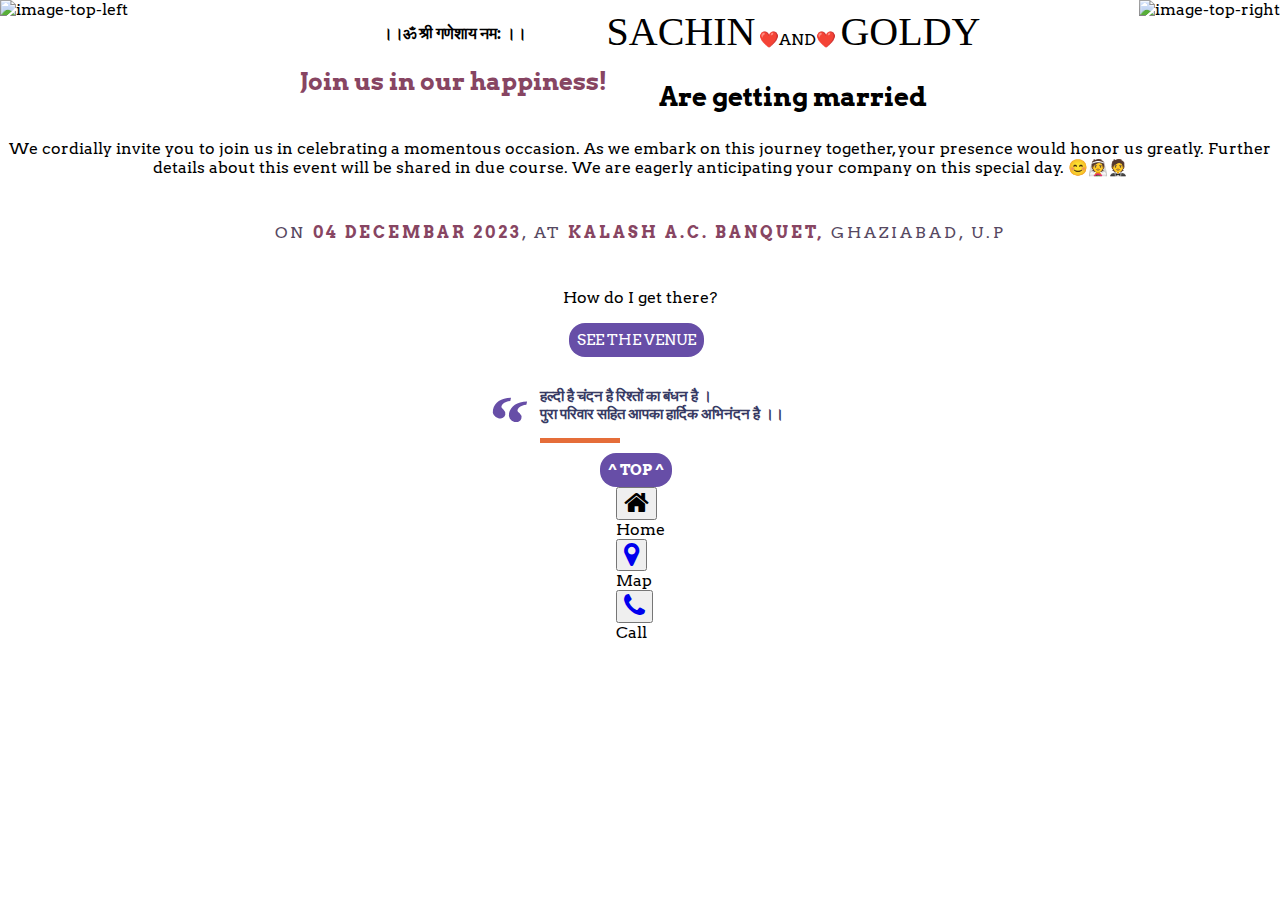
==== index.html @ 2f40c3c0 "improving" ====
<!DOCTYPE html>
<html lang="en">
<head>
    <meta charset="UTF-8">
    <meta name="viewport" content="width=device-width, initial-scale=1, user-scalable=no">
    <meta name="description" content="Join Sachin and Goldy on their journey of love and commitment. Explore our wedding invitation website for details, RSVP, and more. Save the date and celebrate with us">
    <meta name="author" content="Sachin">
    <meta name="email" content="gsachin1809@gmail.com">
    <meta name="copyright" content="Sachin Gupta">
    <meta content="width=device-width, initial-scale=1" name="viewport">
    <meta property="og:type" content="Wedding Website">
    <meta property="og:title" content="Wedding Invitation | SaharshIsha">
    <meta property="og:description" content="Join Sachin and Goldy on their journey of love and commitment. Explore our wedding invitation website for details, RSVP, and more. Save the date and celebrate with us">
    <meta property="og:image" content="https://raw.githubusercontent.com/sarthak-1998/WeddingEvite/master/assets/abc.jpeg">
    <meta property="og:image:type" content="image/jpeg">
    <meta property="og:image:width" content="200">
    <meta property="og:image:height" content="200">
    <meta property="og:video" content="https://raw.githubusercontent.com/sarthak-1998/WeddingEvite/master/assets/vid.mp4">
    <meta property="og:url" content="https://saharshisha.netlify.app/">
    <meta property="og:site_name" content="Wedding Invitation | 14th Feb | Saharsh & Isha">
    <meta name="twitter:image" content="https://raw.githubusercontent.com/sarthak-1998/WeddingEvite/master/assets/abc.jpeg">
    
    <link rel="shortcut icon" href="favicon.png" type="image/png">
    <title>Wedding Invitation | SaharshIsha</title>
    
    <link href="https://fonts.googleapis.com/css?family=Arvo" rel="stylesheet">
    <link rel='stylesheet' href='https://fonts.googleapis.com/css?family=Dancing+Script&amp;display=swap'>
    <link rel="stylesheet" href="./css/style.css">
    <link rel="stylesheet" href="https://cdnjs.cloudflare.com/ajax/libs/font-awesome/4.7.0/css/font-awesome.min.css">
    <link rel="stylesheet" href="https://cdnjs.cloudflare.com/ajax/libs/tailwindcss/2.2.19/tailwind.min.css">
</head>
<body>
    <div class="sakura-falling"></div>
    <img src="https://i.imgur.com/dGOOfnA.png" alt="image-top-right" class="top-right-decoration">
    <img src="https://i.imgur.com/t6ffnbn.png" alt="image-top-left" class="top-left-decoration">
    
    <section id="media"></section>
    <div class="wrap">
        <div class="flex flex-col">
            <div>
                <b>।।ॐ श्री गणेशाय नम: ।।</b>
            </div>
            <div>
                <p class="happiness">Join us in our happiness!</p>
            </div>
        </div>
        <div class="flex justify-center tile__img">
            <img class="tile__img" src="./assets/img/ggg.gif" alt="" />
        </div>
        <div style="font-family: 'auto';">
            <span class="fontForName">SACHIN</span>
            <span>❤️AND❤️</span>
            <span class="fontForName">GOLDY</span>
            <h3 style="font-size: 26px; margin-bottom: 10px;">Are getting married</h3>
        </div>
        <div>
            <p>We cordially invite you to join us in celebrating a momentous occasion. As we embark on this journey together, your presence would honor us greatly. Further details about this event will be shared in due course. We are eagerly anticipating your company on this special day. 😊👰🤵</p>
        </div>
        <div class="title">
            <p>
                on <span class="date">04 Decembar 2023</span>, At <span class="place">Kalash A.C. Banquet,</span> Ghaziabad, U.P
            </p>
        </div>
    </div>

    <div class="music">
        <audio src="./assets/mp3/asd.mp3" id="my_audio" loop="loop"></audio>
    </div>

    <p>How do I get there?</p>

    <div class="actions">
        <a href="https://maps.app.goo.gl/2qTdGj4MZm2iUNPt8" target="_blank">
            <div class="venue">SEE THE VENUE</div>
        </a>
    </div>

    <div class="video-container">
        <div class="video2" data-video="lXbrJhRNbqM" data-startseconds="00" data-endseconds="23" data-height="480" data-width="640" id="youtube-player">
        </div>
    </div>
    
    <div>
        <blockquote>हल्दी है चंदन है रिश्तों का बंधन है ।<br>पुरा परिवार सहित आपका हार्दिक अभिनंदन है ।।</blockquote>
    </div>

    <div class="actions">
        <a href="#top" onclick="pauseAudio();">
            <div class="venue"><b>^ TOP ^</b></div>
        </a>
    </div>
    
<div class="fixed z-50 w-full h-16 max-w-lg -translate-x-1/2 bg-white border border-gray-200 rounded-full bottom-4 dark:bg-gray-700 dark:border-gray-600">
  <div class="grid h-full max-w-lg grid-cols-3 mx-auto">
      <button data-tooltip-target="tooltip-home" type="button" class="inline-flex flex-col items-center justify-center px-5 rounded-l-full hover:bg-gray-50 dark:hover:bg-gray-800 group">
        <i class="fa fa-home fa-2x" aria-hidden="true"></i>
          <span class="sr-only">Home</span>
      </button>
      <div id="tooltip-home" role="tooltip" class="absolute z-10 invisible inline-block px-3 py-2 text-sm font-medium text-white transition-opacity duration-300 bg-gray-900 rounded-lg shadow-sm opacity-0 tooltip dark:bg-gray-700">
          Home
          <div class="tooltip-arrow" data-popper-arrow></div>
      </div>
      
      <button data-tooltip-target="tooltip-wallet" type="button" class="inline-flex flex-col items-center justify-center px-5 hover:bg-gray-50 dark:hover:bg-gray-800 group">
        <a href="https://maps.app.goo.gl/2qTdGj4MZm2iUNPt8" target="_blank">
      <i class="fa fa-map-marker fa-2x" aria-hidden="true"></i>
          <span class="sr-only">Map</span>
        </a>
      </button>


      <div id="tooltip-wallet" role="tooltip" class="absolute z-10 invisible inline-block px-3 py-2 text-sm font-medium text-white transition-opacity duration-300 bg-gray-900 rounded-lg shadow-sm opacity-0 tooltip dark:bg-gray-700">
        Map
          <div class="tooltip-arrow" data-popper-arrow></div>
      </div>
      
      <button data-tooltip-target="tooltip-settings" type="button" class="inline-flex flex-col items-center justify-center px-5 hover:bg-gray-50 dark:hover:bg-gray-800 group">
        <a href="tel:9538614612" target="_blank">
        <i class="fa fa-phone  fa-2x" aria-hidden="true"></i>
          <span class="sr-only">Call</span>
        </a>
      </button>
      <div id="tooltip-settings" role="tooltip" class="absolute z-10 invisible inline-block px-3 py-2 text-sm font-medium text-white transition-opacity duration-300 bg-gray-900 rounded-lg shadow-sm opacity-0 tooltip dark:bg-gray-700">
          Call
          <div class="tooltip-arrow" data-popper-arrow></div>
      </div>
      
  </div>
</div>

</body>
</html>
---- css/style.css ----
@-webkit-keyframes fall {
	0% {
		opacity: 0.9;
		top: 0
	}
	100% {
		opacity: 0.2;
		top: 100%
	}
}

@keyframes fall {
	0% {
		opacity: 0.9;
		top: 0
	}
	100% {
		opacity: 0.2;
		top: 100%
	}
}

@-webkit-keyframes blow-soft-left {
	0% {
		margin-left: 0
	}
	100% {
		margin-left: -50%
	}
}

@keyframes blow-soft-left {
	0% {
		margin-left: 0
	}
	100% {
		margin-left: -50%
	}
}

@-webkit-keyframes blow-medium-left {
	0% {
		margin-left: 0
	}
	100% {
		margin-left: -100%
	}
}

@keyframes blow-medium-left {
	0% {
		margin-left: 0
	}
	100% {
		margin-left: -100%
	}
}

@-webkit-keyframes blow-soft-right {
	0% {
		margin-left: 0
	}
	100% {
		margin-left: 50%
	}
}

@keyframes blow-soft-right {
	0% {
		margin-left: 0
	}
	100% {
		margin-left: 50%
	}
}

@-webkit-keyframes blow-medium-right {
	0% {
		margin-left: 0
	}
	100% {
		margin-left: 100%
	}
}

@keyframes blow-medium-right {
	0% {
		margin-left: 0
	}
	100% {
		margin-left: 100%
	}
}

@-webkit-keyframes sway-0 {
	0% {
		-webkit-transform: rotate(-5deg)
	}
	40% {
		-webkit-transform: rotate(28deg)
	}
	100% {
		-webkit-transform: rotate(3deg)
	}
}

@keyframes sway-0 {
	0% {
		-ms-transform: rotate(-5deg);
		transform: rotate(-5deg)
	}
	40% {
		-ms-transform: rotate(28deg);
		transform: rotate(28deg)
	}
	100% {
		-ms-transform: rotate(3deg);
		transform: rotate(3deg)
	}
}

@-webkit-keyframes sway-1 {
	0% {
		-webkit-transform: rotate(10deg)
	}
	40% {
		-webkit-transform: rotate(43deg)
	}
	100% {
		-webkit-transform: rotate(15deg)
	}
}

@keyframes sway-1 {
	0% {
		-ms-transform: rotate(10deg);
		transform: rotate(10deg)
	}
	40% {
		-ms-transform: rotate(43deg);
		transform: rotate(43deg)
	}
	100% {
		-ms-transform: rotate(15deg);
		transform: rotate(15deg)
	}
}

@-webkit-keyframes sway-2 {
	0% {
		-webkit-transform: rotate(15deg)
	}
	40% {
		-webkit-transform: rotate(56deg)
	}
	100% {
		-webkit-transform: rotate(22deg)
	}
}

@keyframes sway-2 {
	0% {
		-ms-transform: rotate(15deg);
		transform: rotate(15deg)
	}
	40% {
		-ms-transform: rotate(56deg);
		transform: rotate(56deg)
	}
	100% {
		-ms-transform: rotate(22deg);
		transform: rotate(22deg)
	}
}

@-webkit-keyframes sway-3 {
	0% {
		-webkit-transform: rotate(25deg)
	}
	40% {
		-webkit-transform: rotate(74deg)
	}
	100% {
		-webkit-transform: rotate(37deg)
	}
}

@keyframes sway-3 {
	0% {
		-ms-transform: rotate(25deg);
		transform: rotate(25deg)
	}
	40% {
		-ms-transform: rotate(74deg);
		transform: rotate(74deg)
	}
	100% {
		-ms-transform: rotate(37deg);
		transform: rotate(37deg)
	}
}

@-webkit-keyframes sway-4 {
	0% {
		-webkit-transform: rotate(40deg)
	}
	40% {
		-webkit-transform: rotate(68deg)
	}
	100% {
		-webkit-transform: rotate(25deg)
	}
}

@keyframes sway-4 {
	0% {
		-ms-transform: rotate(40deg);
		transform: rotate(40deg)
	}
	40% {
		-ms-transform: rotate(68deg);
		transform: rotate(68deg)
	}
	100% {
		-ms-transform: rotate(25deg);
		transform: rotate(25deg)
	}
}

@-webkit-keyframes sway-5 {
	0% {
		-webkit-transform: rotate(50deg)
	}
	40% {
		-webkit-transform: rotate(78deg)
	}
	100% {
		-webkit-transform: rotate(40deg)
	}
}

@keyframes sway-5 {
	0% {
		-ms-transform: rotate(50deg);
		transform: rotate(50deg)
	}
	40% {
		-ms-transform: rotate(78deg);
		transform: rotate(78deg)
	}
	100% {
		-ms-transform: rotate(40deg);
		transform: rotate(40deg)
	}
}

@-webkit-keyframes sway-6 {
	0% {
		-webkit-transform: rotate(65deg)
	}
	40% {
		-webkit-transform: rotate(92deg)
	}
	100% {
		-webkit-transform: rotate(58deg)
	}
}

@keyframes sway-6 {
	0% {
		-ms-transform: rotate(65deg);
		transform: rotate(65deg)
	}
	40% {
		-ms-transform: rotate(92deg);
		transform: rotate(92deg)
	}
	100% {
		-ms-transform: rotate(58deg);
		transform: rotate(58deg)
	}
}

@-webkit-keyframes sway-7 {
	0% {
		-webkit-transform: rotate(72deg)
	}
	40% {
		-webkit-transform: rotate(118deg)
	}
	100% {
		-webkit-transform: rotate(68deg)
	}
}

@keyframes sway-7 {
	0% {
		-ms-transform: rotate(72deg);
		transform: rotate(72deg)
	}
	40% {
		-ms-transform: rotate(118deg);
		transform: rotate(118deg)
	}
	100% {
		-ms-transform: rotate(68deg);
		transform: rotate(68deg)
	}
}

@-webkit-keyframes sway-8 {
	0% {
		-webkit-transform: rotate(94deg)
	}
	40% {
		-webkit-transform: rotate(136deg)
	}
	100% {
		-webkit-transform: rotate(82deg)
	}
}

@keyframes sway-8 {
	0% {
		-ms-transform: rotate(94deg);
		transform: rotate(94deg)
	}
	40% {
		-ms-transform: rotate(136deg);
		transform: rotate(136deg)
	}
	100% {
		-ms-transform: rotate(82deg);
		transform: rotate(82deg)
	}
}

.sakura {
	/* background: -webkit-linear-gradient(120deg, rgba(255, 255, 255, 0.6), rgba(255, 255, 255, 0.9));
    background: linear-gradient(120deg, rgba(255, 255, 255, 0.6), rgba(255, 255, 255, 0.9));*/
	background: red;
	pointer-events: none;
	position: absolute
}

.sakura {
	background: #674ea7;
}


/*******************************/

body {
	font-family: Arial, Helvetica, Sans-serif;
}

img {
	max-width: 100%;
	height: auto;
}

@media (max-width:900px) {
	.imgi {
		max-width: 30%;
	}
	.top-right-decoration {
		max-width: 30%;
	}
	.top-left-decoration {
		max-width: 30%;
	}
}

.top-right-decoration {
	position: absolute;
	top: 0;
	right: 0;
	display: block;
}

.top-left-decoration {
	position: absolute;
	top: 0;
	left: 0;
	display: block;
}

.title h1 {
	font-family: 'Dancing Script', cursive;
	font-weight: bold;
	font-style: normal;
	font-size: 65px;
	margin: 0 0;
	color: #674ea7;
	padding: 10px;

}

.title h2 {
	font-family: 'Dancing Script', cursive;
	font-weight: bold;
	font-style: normal;
	margin: 0;
	padding: 0;
	font-size: 24px;
	color: #e25c67;
	line-height: 1;
}

.dance-med {
	font-family: 'Dancing Script', cursive;
	font-weight: bolder;
	font-style: normal;
	font-size: 32px;
	color: #674ea7;
	margin: 16px;
	text-align: center;
}

.title h3 {
	font-weight: 300;
	text-transform: uppercase;
	letter-spacing: 5px;
	font-size: 24px;
	color: #674ea7;
	margin-top: 5px;
}

.title p {
	color: #564861;
	margin: 30px 0 20px;
	text-transform: uppercase;
	letter-spacing: 3px;
	font-size: 16px;
}

.wrap {
	display: -webkit-flex;
	display: flex;
	-webkit-flex-wrap: wrap;
	flex-wrap: wrap;
	-webkit-justify-content: center;
	justify-content: center;
	-webkit-align-items: center;
	align-items: center;
	/* padding: 20px; */
	text-align: center;
	/* min-height:100%; */
}


/** **/

* {
	/* margin: 0;
    padding: 0; */
	font-family: 'Arvo', serif;
}

body {
	display: flex;
	justify-content: center;
	align-items: center;
	/* height: 100vh;
    width: 100%; */
	flex-direction: column;
}

.title {
	margin-bottom: 10px;
}

#time {
	width: auto;
	height: auto;
	padding: 10px;
	background-color: #eee;
	border-radius: 25px;
	font-size: 20px;
}

.venue {
	width: auto;
	height: auto;
	background-color: #674ea7;
	border-radius: 16px;
	text-align: center;
	color: #fff;
	padding: 8px;
	margin-right: 8px;
}

.venue a {
	text-decoration: none;
	color: #fff;
}

.container {
	display: flex;
	/* grid-template-columns: 1fr 1fr; */
	border-radius: 10px;
	overflow: hidden;
}

.block {
	width: 180px;
	height: 160px;
	display: flex;
	justify-content: center;
	align-items: center;
	text-align: center;
	color: #fff;

	/* @media screen and (min-width: 560px) {
		width: 135px;
		height: 120px;
	  } */
	 
}

.days {
	background: linear-gradient(90deg, #b33a46, #9b313c);
}

.hours {
	background: linear-gradient(90deg, #a7c3cd, #90a9b2);
}

.minutes {
	background-color: #874562;
}

.seconds {
	background-color: #145689;
}

.date {
	color: #874562;
	font-weight: 900;
}

.place {
	color: #874562;
	font-weight: 900;
}

.footer {
	color: #564861;
	text-align: center;
	font-size: 16px;
	margin: 20px;
}

.phone {
	color: #874562
}

.end-msg {
	width: auto;
	height: auto;
	padding: 12px;
	background: linear-gradient(90deg, #b33a46, #9b313c);
	border-radius: 20px;
	font-size: 14px;
	color: #fff;
	font-size: 24px;
}

a {
	text-decoration: none;
}

.happiness {
	color: #874562;
	font-size: 24px;
	font-weight: bold;
	text-align: center;
	margin-bottom: 10px;
}

.twitter {
	color: #874562;
}

.music {
	display: none;
}

.actions {
	display: flex;
	font-size: 15px;
	letter-spacing: 0pt;

}





  
@media only screen and (max-width: 768px) {

	.video-container {
		overflow: hidden;
		position: relative;
		width:100%;
	}
	
	.video-container::after {
		padding-top: 56.25%;
		display: block;
		content: '';
	}
	
	.video-container iframe {
		position: absolute;
		top: 0;
		left: 0;
		width: 100%;
		height: 100%;
	}

	.block{
	width: 90px;
	height: 80px;
	/* display: grid; */
	font-size: 16px;
	}

  }



  @media only screen and (max-width: 400px) {

	.video-container {
		overflow: hidden;
		position: relative;
		width:100%;
	}
	
	.video-container::after {
		padding-top: 56.25%;
		display: block;
		content: '';
	}
	
	.video-container iframe {
		position: absolute;
		top: 0;
		left: 0;
		width: 100%;
		height: 100%;
	}

	.block{
	width: 75px;
	height: 65px;
	/* display: grid; */
	
	font-size: 12px;
	}

  }
 


  /* .body2 {
	background: Lavender;
	height: 2%;
	display: flex;
	align-items: center;
	justify-content: center;
  }  */


  
.wrapper {
	display: grid;
	grid-template-columns: repeat(3, 100%);
	overflow: hidden;
	scroll-behavior: smooth;
  }
  .wrapper section {
	width: 100%;
	position: relative;
	display: grid;
	grid-template-columns: repeat(5, auto);
	margin: 20px 0;
  }
  .wrapper section .item {
	/* width: max-content; */
	padding: 0 2px;
	transition: 250ms all;
  }
  .wrapper section .item:hover {
	margin: 0 40px;
	transform: scale(1.2);
  }
  .wrapper section a {
	position: absolute;
	color: #fff;
	text-decoration: none;
	font-size: 6em;
	background: black;
	width: 80px;
	padding: 20px;
	text-align: center;
	z-index: 1;
  }
  .wrapper section a:nth-of-type(1) {
	top: 0;
	bottom: 0;
	left: 0;
	background: linear-gradient(-90deg, rgba(0, 0, 0, 0) 0%, black 100%);
  }
  .wrapper section a:nth-of-type(2) {
	top: 0;
	bottom: 0;
	right: 0;
	background: linear-gradient(90deg, rgba(0, 0, 0, 0) 0%, black 100%);
  }
  
  @media only screen and (max-width: 600px) {
	a.arrow__btn {
	  display: none;
	}
	.wrapper {
		display: none;
	}

	.wrapper section .item {
		max-width: 100%;
	  }
  }  





  .tile__img {
	text-align: center;
	height: auto;
	object-fit: cover;
  }


  blockquote {
	position: relative;
	padding-left: 30px;
	font-weight: 600;
	color: #373A63;
	padding: 1em;
	padding-right: 0.25em;
	margin-left: 2.25em;
	margin-right: 0.2em;
	max-width: 35em;
	font-size: 15px;
  }
  blockquote::before {
		content: "“";
		font-family: serif;
		position: absolute;
		right: 100%;
		font-size: 75px;
		line-height: 0px;
		top: 50px;
		color: #674ea7;
		animation: dancing 1s linear infinite;
		display: inline-block;
		transform: rotate(13deg);
	}
	blockquote::after {
		content: '';
		display: block;
		position: absolute;
		top: 100%;
		width: 80px;
		height: 5px;
		background: #e56d39;
		left: 1em;
	}

	@keyframes dancing {
		0% {
		  transform: rotate(13deg) scale(1.25);
		}
	  
		25% {
		  transform: rotate(0deg);
		}
	  
		50% {
		  transform: rotate(-13deg) scale(1.25);
		}
	  
		75% {
		  transform: rotate(0deg);
		}
	  
		100% {
		  transform: rotate(13deg) scale(1.25);
		}
	  }


.fontForName{
	font-family: auto;
	font-size: 40px;
}	  

.sticky-footer {
    position: fixed;
    bottom: 0;
    width: 100%;
    background-color: #333; /* Customize this to your preferred background color */
    padding: 10px; /* Add padding for better visibility */
    display: flex;
    justify-content: space-around;
}

/* Styling for the footer icons */
.footer-icon {
    font-size: 24px;
    margin: 0 10px;
    color: #fff; /* Customize icon color */
}
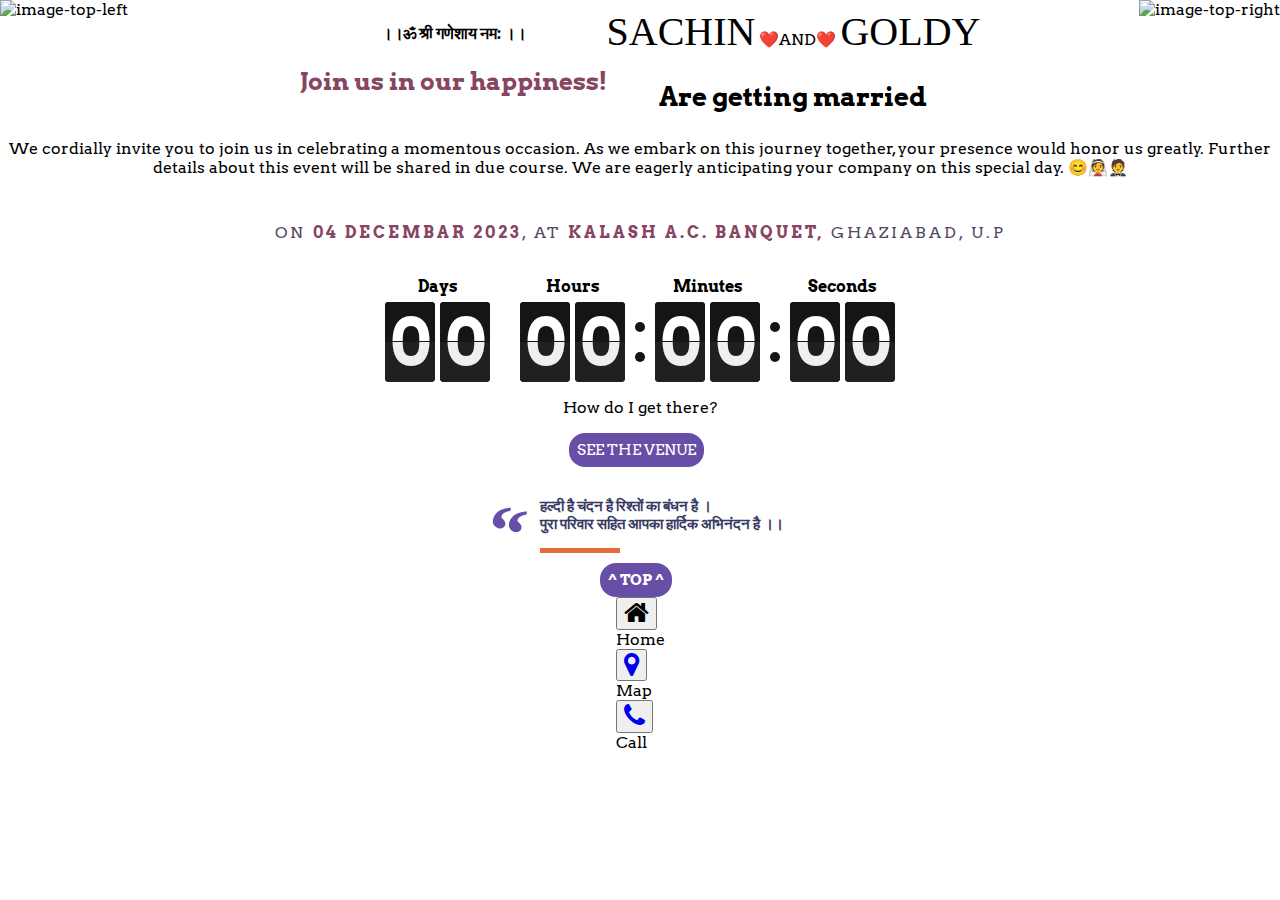
==== commit 5028ef90: "improving" ====
--- a/index.html
+++ b/index.html
@@ -9,7 +9,7 @@
     <meta name="copyright" content="Sachin Gupta">
     <meta content="width=device-width, initial-scale=1" name="viewport">
     <meta property="og:type" content="Wedding Website">
-    <meta property="og:title" content="Wedding Invitation | SaharshIsha">
+    <meta property="og:title" content="Wedding Invitation | Sachin_Goldy">
     <meta property="og:description" content="Join Sachin and Goldy on their journey of love and commitment. Explore our wedding invitation website for details, RSVP, and more. Save the date and celebrate with us">
     <meta property="og:image" content="https://raw.githubusercontent.com/sarthak-1998/WeddingEvite/master/assets/abc.jpeg">
     <meta property="og:image:type" content="image/jpeg">
@@ -21,13 +21,15 @@
     <meta name="twitter:image" content="https://raw.githubusercontent.com/sarthak-1998/WeddingEvite/master/assets/abc.jpeg">
     
     <link rel="shortcut icon" href="favicon.png" type="image/png">
-    <title>Wedding Invitation | SaharshIsha</title>
+    <title>Wedding Invitation | SachinGoldy</title>
     
     <link href="https://fonts.googleapis.com/css?family=Arvo" rel="stylesheet">
     <link rel='stylesheet' href='https://fonts.googleapis.com/css?family=Dancing+Script&amp;display=swap'>
     <link rel="stylesheet" href="./css/style.css">
+    <link rel="stylesheet" href="./css/flipdown.css">
     <link rel="stylesheet" href="https://cdnjs.cloudflare.com/ajax/libs/font-awesome/4.7.0/css/font-awesome.min.css">
     <link rel="stylesheet" href="https://cdnjs.cloudflare.com/ajax/libs/tailwindcss/2.2.19/tailwind.min.css">
+    <script type="text/javascript" src="js/flipdown.js"></script>
 </head>
 <body>
     <div class="sakura-falling"></div>
@@ -62,9 +64,8 @@
             </p>
         </div>
     </div>
-
-    <div class="music">
-        <audio src="./assets/mp3/asd.mp3" id="my_audio" loop="loop"></audio>
+    <div>
+        <div id="flipdown" class="flipdown"></div>
     </div>
 
     <p>How do I get there?</p>
@@ -74,7 +75,7 @@
             <div class="venue">SEE THE VENUE</div>
         </a>
     </div>
-
+    
     <div class="video-container">
         <div class="video2" data-video="lXbrJhRNbqM" data-startseconds="00" data-endseconds="23" data-height="480" data-width="640" id="youtube-player">
         </div>
@@ -127,6 +128,18 @@
       
   </div>
 </div>
+<!-- <audio controls autoplay id="background-audio">
+    <source src="./assets/mp3/asd.mp3" type="audio/mpeg">
+    Your browser does not support the audio element.
+</audio>
+<button id="play-button">Play Music</button> -->
+<div class="music">
+    <audio src="./assets/mp3/asd.mp3" id="my_audio" loop="loop"></audio> 
+   <!-- <audio src="./assets/mp3/song.mp3" id="my_audio" loop="loop"></audio>  -->
+ </div>
 
+ <script src='https://cdnjs.cloudflare.com/ajax/libs/jquery/3.4.1/jquery.min.js'></script>
+ <script src='https://cdn.jsdelivr.net/gh/timoschaefer/jQuery-Sakura/jquery-sakura.min.js'></script>
+ <script  src="./js/script.js"></script>
 </body>
 </html>
--- a/css/flipdown.css
+++ b/css/flipdown.css
@@ -0,0 +1,283 @@
+/* THEMES */
+
+/********** Theme: dark **********/
+/* Font styles */
+.flipdown.flipdown__theme-dark {
+    font-family: sans-serif;
+    font-weight: bold;
+  }
+  /* Rotor group headings */
+  .flipdown.flipdown__theme-dark .rotor-group-heading:before {
+    color: #000000;
+  }
+  /* Delimeters */
+  .flipdown.flipdown__theme-dark .rotor-group:nth-child(n+2):nth-child(-n+3):before,
+  .flipdown.flipdown__theme-dark .rotor-group:nth-child(n+2):nth-child(-n+3):after {
+    background-color: #151515;
+  }
+  /* Rotor tops */
+  .flipdown.flipdown__theme-dark .rotor,
+  .flipdown.flipdown__theme-dark .rotor-top,
+  .flipdown.flipdown__theme-dark .rotor-leaf-front {
+    color: #FFFFFF;
+    background-color: #151515;
+  }
+  /* Rotor bottoms */
+  .flipdown.flipdown__theme-dark .rotor-bottom,
+  .flipdown.flipdown__theme-dark .rotor-leaf-rear {
+    color: #EFEFEF;
+    background-color: #202020;
+  }
+  /* Hinge */
+  .flipdown.flipdown__theme-dark .rotor:after {
+    border-top: solid 1px #151515;
+  }
+  
+  /********** Theme: light **********/
+  /* Font styles */
+  .flipdown.flipdown__theme-light {
+    font-family: sans-serif;
+    font-weight: bold;
+  }
+  /* Rotor group headings */
+  .flipdown.flipdown__theme-light .rotor-group-heading:before {
+    color: #EEEEEE;
+  }
+  /* Delimeters */
+  .flipdown.flipdown__theme-light .rotor-group:nth-child(n+2):nth-child(-n+3):before,
+  .flipdown.flipdown__theme-light .rotor-group:nth-child(n+2):nth-child(-n+3):after {
+    background-color: #DDDDDD;
+  }
+  /* Rotor tops */
+  .flipdown.flipdown__theme-light .rotor,
+  .flipdown.flipdown__theme-light .rotor-top,
+  .flipdown.flipdown__theme-light .rotor-leaf-front {
+    color: #222222;
+    background-color: #DDDDDD;
+  }
+  /* Rotor bottoms */
+  .flipdown.flipdown__theme-light .rotor-bottom,
+  .flipdown.flipdown__theme-light .rotor-leaf-rear {
+    color: #333333;
+    background-color: #EEEEEE;
+  }
+  /* Hinge */
+  .flipdown.flipdown__theme-light .rotor:after {
+    border-top: solid 1px #222222;
+  }
+  
+  /* END OF THEMES */
+  
+  .flipdown {
+    overflow: visible;
+    width: 510px;
+    height: 110px;
+  }
+  
+  .flipdown .rotor-group {
+    position: relative;
+    float: left;
+    padding-right: 30px;
+  }
+  
+  .flipdown .rotor-group:last-child {
+    padding-right: 0;
+  }
+  
+  .flipdown .rotor-group-heading:before {
+    display: block;
+    height: 30px;
+    line-height: 30px;
+    text-align: center;
+  }
+  
+  .flipdown .rotor-group:nth-child(1) .rotor-group-heading:before {
+    content: attr(data-before);
+  }
+  
+  .flipdown .rotor-group:nth-child(2) .rotor-group-heading:before {
+    content: attr(data-before);
+  }
+  
+  .flipdown .rotor-group:nth-child(3) .rotor-group-heading:before {
+    content: attr(data-before);
+  }
+  
+  .flipdown .rotor-group:nth-child(4) .rotor-group-heading:before {
+    content: attr(data-before);
+  }
+  
+  .flipdown .rotor-group:nth-child(n+2):nth-child(-n+3):before {
+    content: '';
+    position: absolute;
+    bottom: 20px;
+    left: 115px;
+    width: 10px;
+    height: 10px;
+    border-radius: 50%;
+  }
+  
+  .flipdown .rotor-group:nth-child(n+2):nth-child(-n+3):after {
+    content: '';
+    position: absolute;
+    bottom: 50px;
+    left: 115px;
+    width: 10px;
+    height: 10px;
+    border-radius: 50%;
+  }
+  
+  .flipdown .rotor {
+    position: relative;
+    float: left;
+    width: 50px;
+    height: 80px;
+    margin: 0px 5px 0px 0px;
+    border-radius: 4px;
+    font-size: 4rem;
+    text-align: center;
+    perspective: 200px;
+  }
+  
+  .flipdown .rotor:last-child {
+    margin-right: 0;
+  }
+  
+  .flipdown .rotor-top,
+  .flipdown .rotor-bottom {
+    overflow: hidden;
+    position: absolute;
+    width: 50px;
+    height: 40px;
+  }
+  
+  .flipdown .rotor-leaf {
+    z-index: 1;
+    position: absolute;
+    width: 50px;
+    height: 80px;
+    transform-style: preserve-3d;
+    transition: transform 0s;
+  }
+  
+  .flipdown .rotor-leaf.flipped {
+    transform: rotateX(-180deg);
+    transition: all 0.5s ease-in-out;
+  }
+  
+  .flipdown .rotor-leaf-front,
+  .flipdown .rotor-leaf-rear {
+    overflow: hidden;
+    position: absolute;
+    width: 50px;
+    height: 40px;
+    margin: 0;
+    transform: rotateX(0deg);
+    backface-visibility: hidden;
+    -webkit-backface-visibility: hidden;
+  }
+  
+  .flipdown .rotor-leaf-front {
+    line-height: 80px;
+    border-radius: 4px 4px 0px 0px;
+  }
+  
+  .flipdown .rotor-leaf-rear {
+    line-height: 0px;
+    border-radius: 0px 0px 4px 4px;
+    transform: rotateX(-180deg);
+  }
+  
+  .flipdown .rotor-top {
+    line-height: 80px;
+    border-radius: 4px 4px 0px 0px;
+  }
+  
+  .flipdown .rotor-bottom {
+    bottom: 0;
+    line-height: 0px;
+    border-radius: 0px 0px 4px 4px;
+  }
+  
+  .flipdown .rotor:after {
+    content: '';
+    z-index: 2;
+    position: absolute;
+    bottom: 0px;
+    left: 0px;
+    width: 50px;
+    height: 40px;
+    border-radius: 0px 0px 4px 4px;
+  }
+  
+  @media (max-width: 550px) {
+  
+    .flipdown {
+      width: 312px;
+      height: 70px;
+    }
+  
+    .flipdown .rotor {
+      font-size: 2.2rem;
+      margin-right: 3px;
+    }
+  
+    .flipdown .rotor,
+    .flipdown .rotor-leaf,
+    .flipdown .rotor-leaf-front,
+    .flipdown .rotor-leaf-rear,
+    .flipdown .rotor-top,
+    .flipdown .rotor-bottom,
+    .flipdown .rotor:after {
+      width: 30px;
+    }
+  
+    .flipdown .rotor-group {
+      padding-right: 20px;
+    }
+  
+    .flipdown .rotor-group:last-child {
+      padding-right: 0px;
+    }
+  
+    .flipdown .rotor-group-heading:before {
+      font-size: 0.8rem;
+      height: 20px;
+      line-height: 20px;
+    }
+  
+    .flipdown .rotor-group:nth-child(n+2):nth-child(-n+3):before,
+    .flipdown .rotor-group:nth-child(n+2):nth-child(-n+3):after {
+      left: 69px;
+    }
+  
+    .flipdown .rotor-group:nth-child(n+2):nth-child(-n+3):before {
+      bottom: 13px;
+      height: 8px;
+      width: 8px;
+    }
+  
+    .flipdown .rotor-group:nth-child(n+2):nth-child(-n+3):after {
+      bottom: 29px;
+      height: 8px;
+      width: 8px;
+    }
+  
+    .flipdown .rotor-leaf-front,
+    .flipdown .rotor-top {
+      line-height: 50px;
+    }
+  
+    .flipdown .rotor-leaf,
+    .flipdown .rotor {
+      height: 50px;
+    }
+  
+    .flipdown .rotor-leaf-front,
+    .flipdown .rotor-leaf-rear,
+    .flipdown .rotor-top,
+    .flipdown .rotor-bottom,
+    .flipdown .rotor:after {
+      height: 25px;
+    }
+  }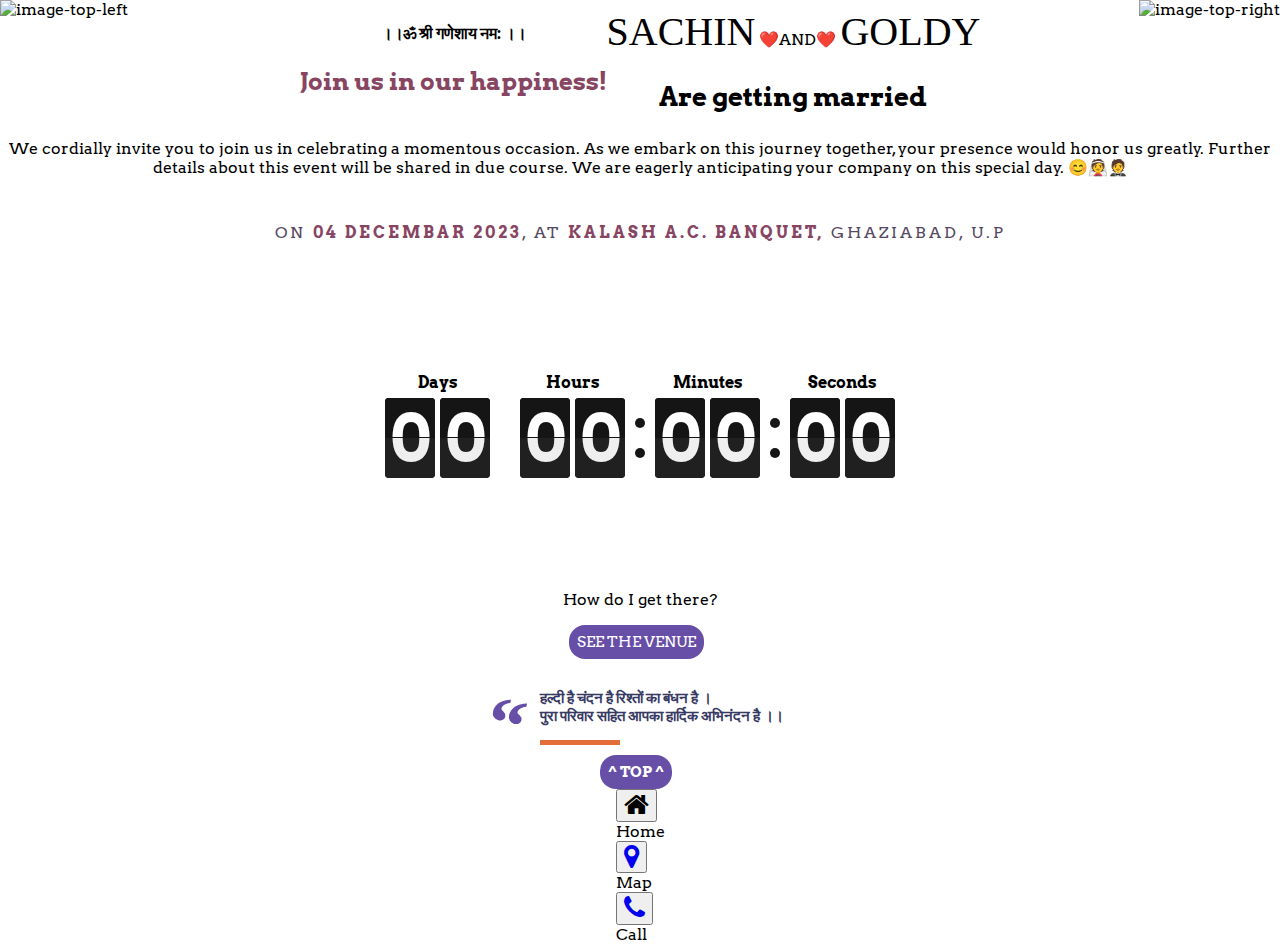
==== commit a1286b50: "improving" ====
--- a/index.html
+++ b/index.html
@@ -64,9 +64,12 @@
             </p>
         </div>
     </div>
-    <div>
-        <div id="flipdown" class="flipdown"></div>
+    <div class="timerBackground" style="margin:3rem 0px">
+        <div style="margin:3rem" >
+            <div id="flipdown" class="flipdown"></div>
+        </div>
     </div>
+    
 
     <p>How do I get there?</p>
 
@@ -76,10 +79,7 @@
         </a>
     </div>
     
-    <div class="video-container">
-        <div class="video2" data-video="lXbrJhRNbqM" data-startseconds="00" data-endseconds="23" data-height="480" data-width="640" id="youtube-player">
-        </div>
-    </div>
+    
     
     <div>
         <blockquote>हल्दी है चंदन है रिश्तों का बंधन है ।<br>पुरा परिवार सहित आपका हार्दिक अभिनंदन है ।।</blockquote>
@@ -89,6 +89,10 @@
         <a href="#top" onclick="pauseAudio();">
             <div class="venue"><b>^ TOP ^</b></div>
         </a>
+    </div>
+    <div class="video-container">
+        <div class="video2" data-video="lXbrJhRNbqM" data-startseconds="00" data-endseconds="23" data-height="480" data-width="640" id="youtube-player">
+        </div>
     </div>
     
 <div class="fixed z-50 w-full h-16 max-w-lg -translate-x-1/2 bg-white border border-gray-200 rounded-full bottom-4 dark:bg-gray-700 dark:border-gray-600">
--- a/css/style.css
+++ b/css/style.css
@@ -824,4 +824,10 @@
     font-size: 24px;
     margin: 0 10px;
     color: #fff; /* Customize icon color */
+}
+.timerBackground {
+	background-image: url('../assets/img/background_time.jpg');
+	background-repeat: no-repeat;
+	background-size: 100% 100%;
+	
 }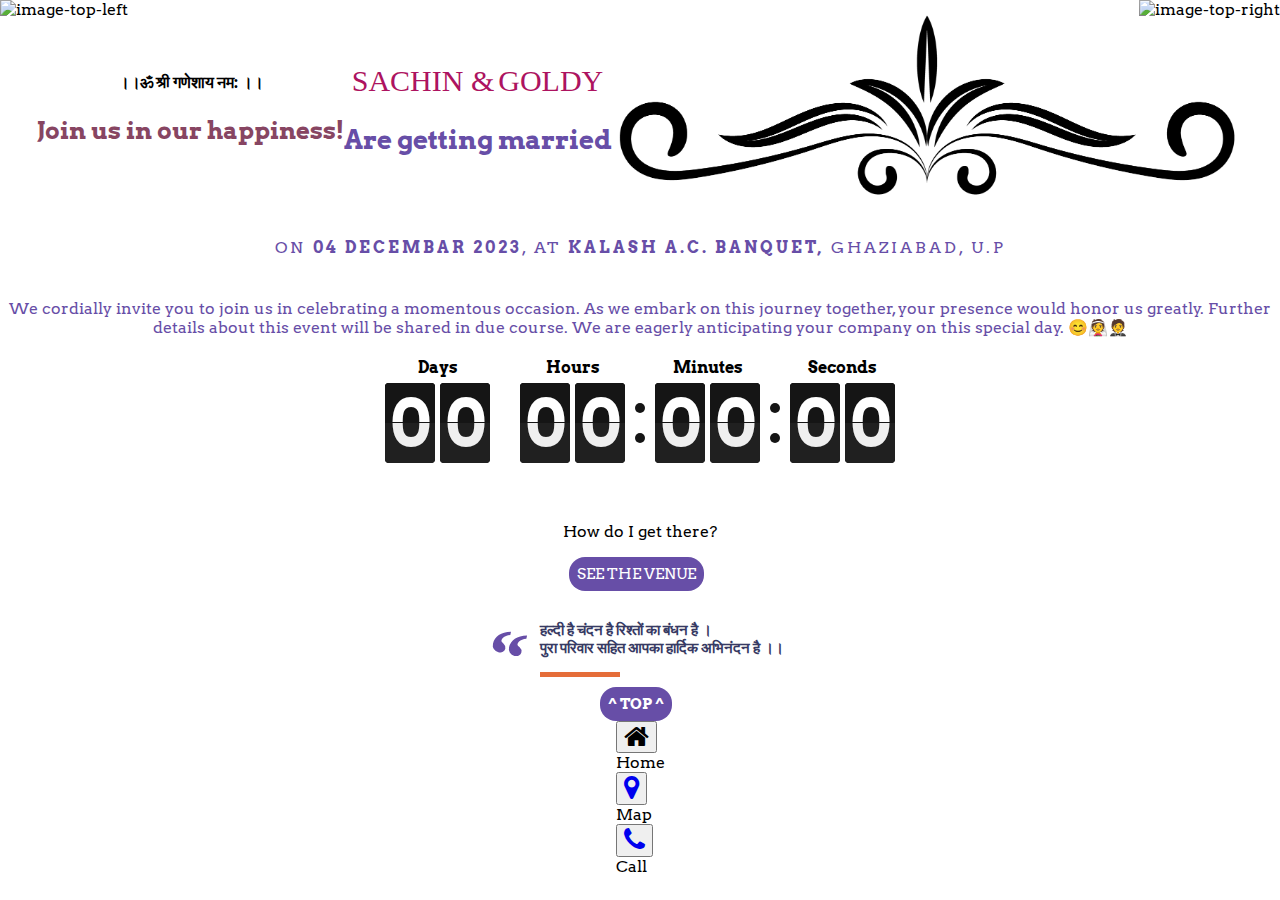
==== commit fd11eff0: "update new UI" ====
--- a/index.html
+++ b/index.html
@@ -1,149 +1,252 @@
 <!DOCTYPE html>
 <html lang="en">
-<head>
-    <meta charset="UTF-8">
-    <meta name="viewport" content="width=device-width, initial-scale=1, user-scalable=no">
-    <meta name="description" content="Join Sachin and Goldy on their journey of love and commitment. Explore our wedding invitation website for details, RSVP, and more. Save the date and celebrate with us">
-    <meta name="author" content="Sachin">
-    <meta name="email" content="gsachin1809@gmail.com">
-    <meta name="copyright" content="Sachin Gupta">
-    <meta content="width=device-width, initial-scale=1" name="viewport">
-    <meta property="og:type" content="Wedding Website">
-    <meta property="og:title" content="Wedding Invitation | Sachin_Goldy">
-    <meta property="og:description" content="Join Sachin and Goldy on their journey of love and commitment. Explore our wedding invitation website for details, RSVP, and more. Save the date and celebrate with us">
-    <meta property="og:image" content="https://raw.githubusercontent.com/sarthak-1998/WeddingEvite/master/assets/abc.jpeg">
-    <meta property="og:image:type" content="image/jpeg">
-    <meta property="og:image:width" content="200">
-    <meta property="og:image:height" content="200">
-    <meta property="og:video" content="https://raw.githubusercontent.com/sarthak-1998/WeddingEvite/master/assets/vid.mp4">
-    <meta property="og:url" content="https://saharshisha.netlify.app/">
-    <meta property="og:site_name" content="Wedding Invitation | 14th Feb | Saharsh & Isha">
-    <meta name="twitter:image" content="https://raw.githubusercontent.com/sarthak-1998/WeddingEvite/master/assets/abc.jpeg">
-    
-    <link rel="shortcut icon" href="favicon.png" type="image/png">
+  <head>
+    <meta charset="UTF-8" />
+    <meta
+      name="viewport"
+      content="width=device-width, initial-scale=1, user-scalable=no"
+    />
+    <meta
+      name="description"
+      content="Join Sachin and Goldy on their journey of love and commitment. Explore our wedding invitation website for details, RSVP, and more. Save the date and celebrate with us"
+    />
+    <meta name="author" content="Sachin" />
+    <meta name="email" content="gsachin1809@gmail.com" />
+    <meta name="copyright" content="Sachin Gupta" />
+    <meta content="width=device-width, initial-scale=1" name="viewport" />
+    <meta property="og:type" content="Wedding Website" />
+    <meta property="og:title" content="Wedding Invitation | Sachin_Goldy" />
+    <meta
+      property="og:description"
+      content="Join Sachin and Goldy on their journey of love and commitment. Explore our wedding invitation website for details, RSVP, and more. Save the date and celebrate with us"
+    />
+    <meta
+      property="og:image"
+      content="https://i.pinimg.com/564x/73/7b/4e/737b4e695f9827eab203e658605ac15d.jpg"
+    />
+    <meta property="og:image:type" content="image/jpeg" />
+    <meta property="og:image:width" content="200" />
+    <meta property="og:image:height" content="200" />
+    <meta
+      property="og:video"
+      content="https://raw.githubusercontent.com/sarthak-1998/WeddingEvite/master/assets/vid.mp4"
+    />
+    <meta property="og:url" content="Request to Join the wedding" />
+    <meta
+      property="og:site_name"
+      content="Wedding Invitation | 14th Feb | Sachin & Goldy"
+    />
+    <meta
+      name="twitter:image"
+      content="https://i.pinimg.com/564x/73/7b/4e/737b4e695f9827eab203e658605ac15d.jpg"
+    />
+
+    <link rel="shortcut icon" href="favicon.png" type="image/png" />
     <title>Wedding Invitation | SachinGoldy</title>
-    
-    <link href="https://fonts.googleapis.com/css?family=Arvo" rel="stylesheet">
-    <link rel='stylesheet' href='https://fonts.googleapis.com/css?family=Dancing+Script&amp;display=swap'>
-    <link rel="stylesheet" href="./css/style.css">
-    <link rel="stylesheet" href="./css/flipdown.css">
-    <link rel="stylesheet" href="https://cdnjs.cloudflare.com/ajax/libs/font-awesome/4.7.0/css/font-awesome.min.css">
-    <link rel="stylesheet" href="https://cdnjs.cloudflare.com/ajax/libs/tailwindcss/2.2.19/tailwind.min.css">
+
+    <link
+      href="https://fonts.googleapis.com/css?family=Arvo"
+      rel="stylesheet"
+    />
+    <link
+      rel="stylesheet"
+      href="https://fonts.googleapis.com/css?family=Dancing+Script&amp;display=swap"
+    />
+    <link rel="stylesheet" href="./css/style.css" />
+    <link rel="stylesheet" href="./css/flipdown.css" />
+    <link
+      rel="stylesheet"
+      href="https://cdnjs.cloudflare.com/ajax/libs/font-awesome/4.7.0/css/font-awesome.min.css"
+    />
+    <link
+      rel="stylesheet"
+      href="https://cdnjs.cloudflare.com/ajax/libs/tailwindcss/2.2.19/tailwind.min.css"
+    />
     <script type="text/javascript" src="js/flipdown.js"></script>
-</head>
-<body>
+  </head>
+  <body>
     <div class="sakura-falling"></div>
-    <img src="https://i.imgur.com/dGOOfnA.png" alt="image-top-right" class="top-right-decoration">
-    <img src="https://i.imgur.com/t6ffnbn.png" alt="image-top-left" class="top-left-decoration">
-    
+    <img
+      src="https://i.imgur.com/dGOOfnA.png"
+      alt="image-top-right"
+      class="top-right-decoration"
+    />
+    <img
+      src="https://i.imgur.com/t6ffnbn.png"
+      alt="image-top-left"
+      class="top-left-decoration"
+    />
+
     <section id="media"></section>
     <div class="wrap">
-        <div class="flex flex-col">
-            <div>
-                <b>।।ॐ श्री गणेशाय नम: ।।</b>
-            </div>
-            <div>
-                <p class="happiness">Join us in our happiness!</p>
-            </div>
-        </div>
-        <div class="flex justify-center tile__img">
-            <img class="tile__img" src="./assets/img/ggg.gif" alt="" />
-        </div>
-        <div style="font-family: 'auto';">
-            <span class="fontForName">SACHIN</span>
-            <span>❤️AND❤️</span>
-            <span class="fontForName">GOLDY</span>
-            <h3 style="font-size: 26px; margin-bottom: 10px;">Are getting married</h3>
-        </div>
+      <div class="flex flex-col mt-9">
         <div>
-            <p>We cordially invite you to join us in celebrating a momentous occasion. As we embark on this journey together, your presence would honor us greatly. Further details about this event will be shared in due course. We are eagerly anticipating your company on this special day. 😊👰🤵</p>
-        </div>
-        <div class="title">
-            <p>
-                on <span class="date">04 Decembar 2023</span>, At <span class="place">Kalash A.C. Banquet,</span> Ghaziabad, U.P
-            </p>
-        </div>
-    </div>
-    <div class="timerBackground" style="margin:3rem 0px">
-        <div style="margin:3rem" >
-            <div id="flipdown" class="flipdown"></div>
-        </div>
-    </div>
-    
-
-    <p>How do I get there?</p>
-
-    <div class="actions">
+          <b>।।ॐ श्री गणेशाय नम: ।।</b>
+        </div>
+        <div>
+          <p class="happiness">Join us in our happiness!</p>
+        </div>
+      </div>
+      <div class="flex justify-center tile__img">
+        <img class="tile__img" src="./assets/img/ggg.gif" alt="" />
+      </div>
+      <div style="font-family: 'auto'">
+        <span class="fontForName">SACHIN &</span>
+
+        <span class="fontForName">GOLDY</span>
+        <h3 style="font-size: 26px; margin-bottom: 10px; color: #674ea7">
+          Are getting married
+        </h3>
+      </div>
+      <div style="display: block; width: 50%">
+        <img src="./assets/img/backgrond_divide_v2.png" />
+      </div>
+      <div class="title m-6">
+        <p>
+          on <span class="date">04 Decembar 2023</span>, At
+          <span class="place">Kalash A.C. Banquet,</span> Ghaziabad, U.P
+        </p>
+      </div>
+      <div class="m-6 leading-5">
+        <p class="leading-9 text-color">
+          We cordially invite you to join us in celebrating a momentous
+          occasion. As we embark on this journey together, your presence would
+          honor us greatly. Further details about this event will be shared in
+          due course. We are eagerly anticipating your company on this special
+          day. 😊👰🤵
+        </p>
+      </div>
+    </div>
+
+    <div class="timerBackground">
+      <div id="flipdown" class="flipdown"></div>
+    </div>
+    <div
+      style="
+        display: flex;
+        justify-content: center;
+        flex-direction: column;
+        align-items: center;
+        margin-top: 43px;
+      "
+    >
+      <p>How do I get there?</p>
+
+      <div class="actions">
         <a href="https://maps.app.goo.gl/2qTdGj4MZm2iUNPt8" target="_blank">
-            <div class="venue">SEE THE VENUE</div>
+          <div class="venue">SEE THE VENUE</div>
         </a>
-    </div>
-    
-    
-    
-    <div>
-        <blockquote>हल्दी है चंदन है रिश्तों का बंधन है ।<br>पुरा परिवार सहित आपका हार्दिक अभिनंदन है ।।</blockquote>
-    </div>
-
-    <div class="actions">
+      </div>
+
+      <div>
+        <blockquote>
+          हल्दी है चंदन है रिश्तों का बंधन है ।<br />पुरा परिवार सहित आपका
+          हार्दिक अभिनंदन है ।।
+        </blockquote>
+      </div>
+
+      <div class="actions">
         <a href="#top" onclick="pauseAudio();">
-            <div class="venue"><b>^ TOP ^</b></div>
+          <div class="venue"><b>^ TOP ^</b></div>
         </a>
-    </div>
-    <div class="video-container">
-        <div class="video2" data-video="lXbrJhRNbqM" data-startseconds="00" data-endseconds="23" data-height="480" data-width="640" id="youtube-player">
-        </div>
-    </div>
-    
-<div class="fixed z-50 w-full h-16 max-w-lg -translate-x-1/2 bg-white border border-gray-200 rounded-full bottom-4 dark:bg-gray-700 dark:border-gray-600">
-  <div class="grid h-full max-w-lg grid-cols-3 mx-auto">
-      <button data-tooltip-target="tooltip-home" type="button" class="inline-flex flex-col items-center justify-center px-5 rounded-l-full hover:bg-gray-50 dark:hover:bg-gray-800 group">
-        <i class="fa fa-home fa-2x" aria-hidden="true"></i>
+      </div>
+      <div class="video-container">
+        <div
+          class="video2"
+          data-video="lXbrJhRNbqM"
+          data-startseconds="00"
+          data-endseconds="23"
+          data-height="480"
+          data-width="640"
+          id="youtube-player"
+        ></div>
+      </div>
+    </div>
+
+    <div
+      class="fixed z-50 w-full h-16 max-w-lg -translate-x-1/2 bg-white border border-gray-200 rounded-full bottom-4 dark:bg-gray-700 dark:border-gray-600"
+    >
+      <div class="grid h-full max-w-lg grid-cols-3 mx-auto">
+        <button
+          data-tooltip-target="tooltip-home"
+          type="button"
+          class="inline-flex flex-col items-center justify-center px-5 rounded-l-full hover:bg-gray-50 dark:hover:bg-gray-800 group"
+        >
+          <i class="fa fa-home fa-2x" aria-hidden="true"></i>
           <span class="sr-only">Home</span>
-      </button>
-      <div id="tooltip-home" role="tooltip" class="absolute z-10 invisible inline-block px-3 py-2 text-sm font-medium text-white transition-opacity duration-300 bg-gray-900 rounded-lg shadow-sm opacity-0 tooltip dark:bg-gray-700">
+        </button>
+        <div
+          id="tooltip-home"
+          role="tooltip"
+          class="absolute z-10 invisible inline-block px-3 py-2 text-sm font-medium text-white transition-opacity duration-300 bg-gray-900 rounded-lg shadow-sm opacity-0 tooltip dark:bg-gray-700"
+        >
           Home
           <div class="tooltip-arrow" data-popper-arrow></div>
-      </div>
-      
-      <button data-tooltip-target="tooltip-wallet" type="button" class="inline-flex flex-col items-center justify-center px-5 hover:bg-gray-50 dark:hover:bg-gray-800 group">
-        <a href="https://maps.app.goo.gl/2qTdGj4MZm2iUNPt8" target="_blank">
-      <i class="fa fa-map-marker fa-2x" aria-hidden="true"></i>
-          <span class="sr-only">Map</span>
-        </a>
-      </button>
-
-
-      <div id="tooltip-wallet" role="tooltip" class="absolute z-10 invisible inline-block px-3 py-2 text-sm font-medium text-white transition-opacity duration-300 bg-gray-900 rounded-lg shadow-sm opacity-0 tooltip dark:bg-gray-700">
-        Map
+        </div>
+
+        <button
+          data-tooltip-target="tooltip-wallet"
+          type="button"
+          class="inline-flex flex-col items-center justify-center px-5 hover:bg-gray-50 dark:hover:bg-gray-800 group"
+        >
+          <a href="https://maps.app.goo.gl/2qTdGj4MZm2iUNPt8" target="_blank">
+            <i class="fa fa-map-marker fa-2x" aria-hidden="true"></i>
+            <span class="sr-only">Map</span>
+          </a>
+        </button>
+
+        <div
+          id="tooltip-wallet"
+          role="tooltip"
+          class="absolute z-10 invisible inline-block px-3 py-2 text-sm font-medium text-white transition-opacity duration-300 bg-gray-900 rounded-lg shadow-sm opacity-0 tooltip dark:bg-gray-700"
+        >
+          Map
           <div class="tooltip-arrow" data-popper-arrow></div>
-      </div>
-      
-      <button data-tooltip-target="tooltip-settings" type="button" class="inline-flex flex-col items-center justify-center px-5 hover:bg-gray-50 dark:hover:bg-gray-800 group">
-        <a href="tel:9538614612" target="_blank">
-        <i class="fa fa-phone  fa-2x" aria-hidden="true"></i>
-          <span class="sr-only">Call</span>
-        </a>
-      </button>
-      <div id="tooltip-settings" role="tooltip" class="absolute z-10 invisible inline-block px-3 py-2 text-sm font-medium text-white transition-opacity duration-300 bg-gray-900 rounded-lg shadow-sm opacity-0 tooltip dark:bg-gray-700">
+        </div>
+
+        <button
+          data-tooltip-target="tooltip-settings"
+          type="button"
+          class="inline-flex flex-col items-center justify-center px-5 hover:bg-gray-50 dark:hover:bg-gray-800 group"
+        >
+          <a href="tel:9538614612" target="_blank">
+            <i class="fa fa-phone fa-2x" aria-hidden="true"></i>
+            <span class="sr-only">Call</span>
+          </a>
+        </button>
+        <div
+          id="tooltip-settings"
+          role="tooltip"
+          class="absolute z-10 invisible inline-block px-3 py-2 text-sm font-medium text-white transition-opacity duration-300 bg-gray-900 rounded-lg shadow-sm opacity-0 tooltip dark:bg-gray-700"
+        >
           Call
           <div class="tooltip-arrow" data-popper-arrow></div>
-      </div>
-      
-  </div>
-</div>
-<!-- <audio controls autoplay id="background-audio">
+        </div>
+      </div>
+    </div>
+
+    <!-- <img
+      src="https://i.imgur.com/dGOOfnA.png"
+      alt="image-top-right"
+      class="bottom-right-decoration"
+    />
+    <img
+      src="https://i.imgur.com/t6ffnbn.png"
+      alt="image-top-left"
+      class="bottom-left-decoration"
+    /> -->
+    <!-- <audio controls autoplay id="background-audio">
     <source src="./assets/mp3/asd.mp3" type="audio/mpeg">
     Your browser does not support the audio element.
 </audio>
 <button id="play-button">Play Music</button> -->
-<div class="music">
-    <audio src="./assets/mp3/asd.mp3" id="my_audio" loop="loop"></audio> 
-   <!-- <audio src="./assets/mp3/song.mp3" id="my_audio" loop="loop"></audio>  -->
- </div>
-
- <script src='https://cdnjs.cloudflare.com/ajax/libs/jquery/3.4.1/jquery.min.js'></script>
- <script src='https://cdn.jsdelivr.net/gh/timoschaefer/jQuery-Sakura/jquery-sakura.min.js'></script>
- <script  src="./js/script.js"></script>
-</body>
+    <div class="music">
+      <audio src="./assets/mp3/asd.mp3" id="my_audio" loop="loop"></audio>
+      <!-- <audio src="./assets/mp3/song.mp3" id="my_audio" loop="loop"></audio>  -->
+    </div>
+
+    <script src="https://cdnjs.cloudflare.com/ajax/libs/jquery/3.4.1/jquery.min.js"></script>
+    <script src="https://cdn.jsdelivr.net/gh/timoschaefer/jQuery-Sakura/jquery-sakura.min.js"></script>
+    <script src="./js/script.js"></script>
+  </body>
 </html>
--- a/css/style.css
+++ b/css/style.css
@@ -416,6 +416,9 @@
 	margin: 16px;
 	text-align: center;
 }
+.text-color{
+	color: #674ea7;
+}
 
 .title h3 {
 	font-weight: 300;
@@ -427,8 +430,7 @@
 }
 
 .title p {
-	color: #564861;
-	margin: 30px 0 20px;
+	color:#674ea7;
 	text-transform: uppercase;
 	letter-spacing: 3px;
 	font-size: 16px;
@@ -535,17 +537,17 @@
 }
 
 .date {
-	color: #874562;
+	color: #674ea7;
 	font-weight: 900;
 }
 
 .place {
-	color: #874562;
+	color: #674ea7;
 	font-weight: 900;
 }
 
 .footer {
-	color: #564861;
+	color: #674ea7;
 	text-align: center;
 	font-size: 16px;
 	margin: 20px;
@@ -806,7 +808,8 @@
 
 .fontForName{
 	font-family: auto;
-	font-size: 40px;
+	font-size: 30px;
+	color : #ad1360
 }	  
 
 .sticky-footer {
@@ -826,7 +829,7 @@
     color: #fff; /* Customize icon color */
 }
 .timerBackground {
-	background-image: url('../assets/img/background_time.jpg');
+	/* background-image: url('../assets/img/background_v1.jpg'); */
 	background-repeat: no-repeat;
 	background-size: 100% 100%;
 	
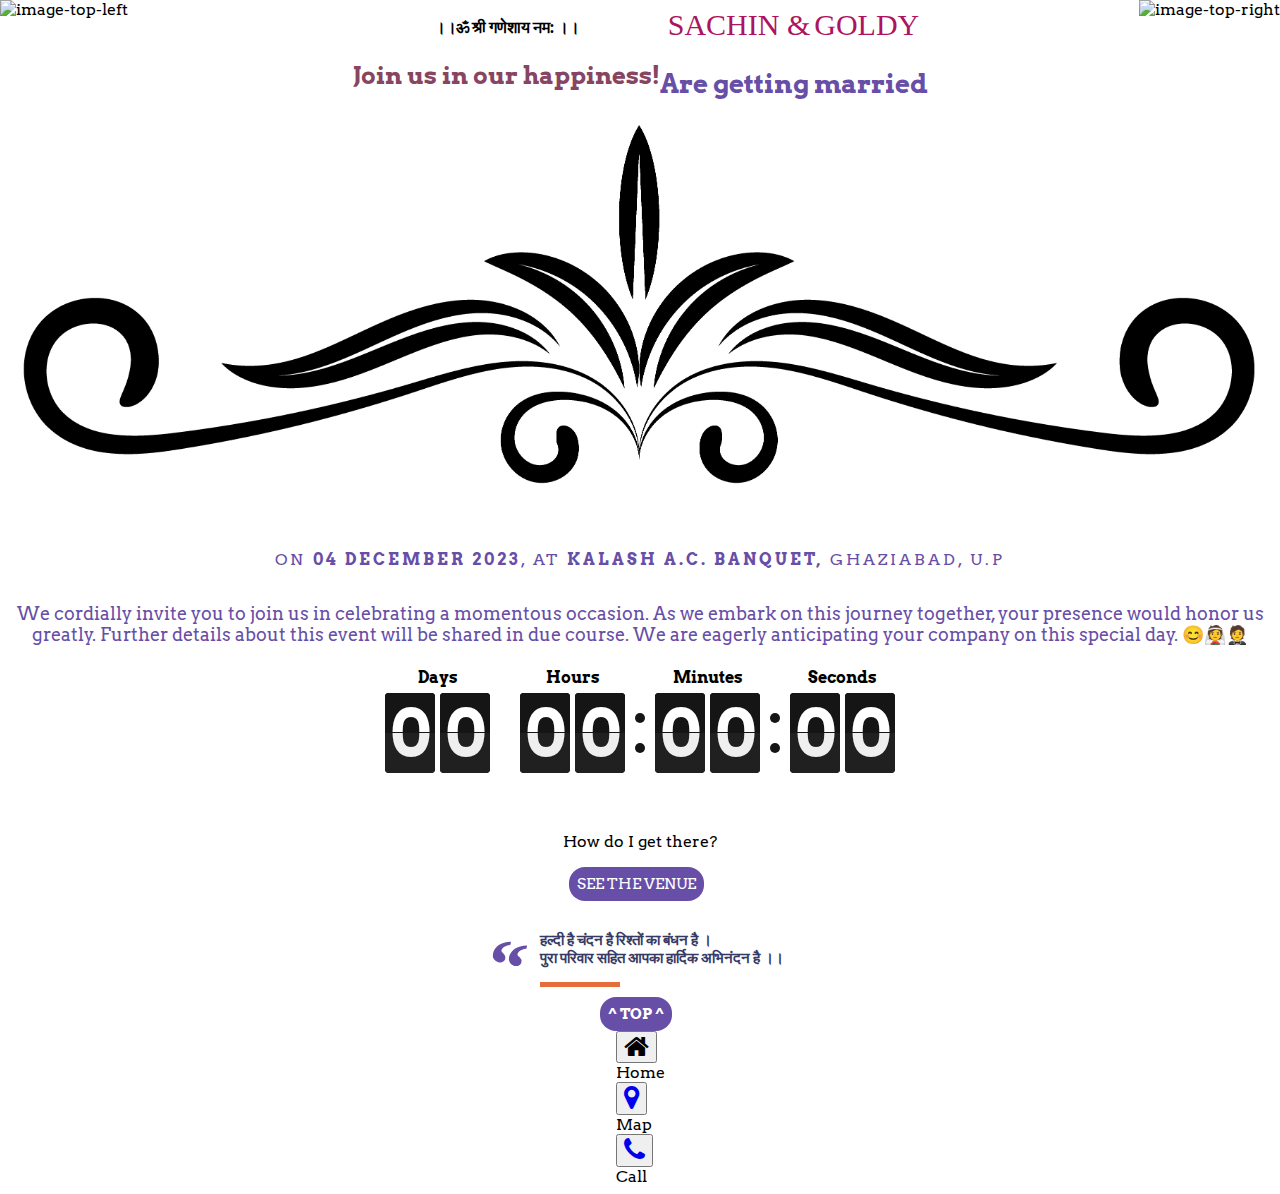
==== commit 7db7bf2f: "ui improvement" ====
--- a/index.html
+++ b/index.html
@@ -98,17 +98,22 @@
           Are getting married
         </h3>
       </div>
-      <div style="display: block; width: 50%">
-        <img src="./assets/img/backgrond_divide_v2.png" />
-      </div>
-      <div class="title m-6">
-        <p>
-          on <span class="date">04 Decembar 2023</span>, At
-          <span class="place">Kalash A.C. Banquet,</span> Ghaziabad, U.P
-        </p>
-      </div>
+      <div class="flex justify-center flex-col ">
+        <div class="">
+            <img src="./assets/img/backgrond_divide_v2.png" class="w-full" alt="Background Image">
+        </div>
+        <div class="">
+            <div class="title">
+                <p>
+                    on <span class="date">04 December 2023</span>, At
+                    <span class="place">Kalash A.C. Banquet,</span> Ghaziabad, U.P
+                </p>
+            </div>
+        </div>
+    </div>
+    
       <div class="m-6 leading-5">
-        <p class="leading-9 text-color">
+        <p class="leading-9 text-color" style="font-size: 2vh;">
           We cordially invite you to join us in celebrating a momentous
           occasion. As we embark on this journey together, your presence would
           honor us greatly. Further details about this event will be shared in
@@ -117,7 +122,9 @@
         </p>
       </div>
     </div>
-
+    <div>
+      
+    </div>
     <div class="timerBackground">
       <div id="flipdown" class="flipdown"></div>
     </div>
--- a/css/style.css
+++ b/css/style.css
@@ -833,4 +833,4 @@
 	background-repeat: no-repeat;
 	background-size: 100% 100%;
 	
-}+}
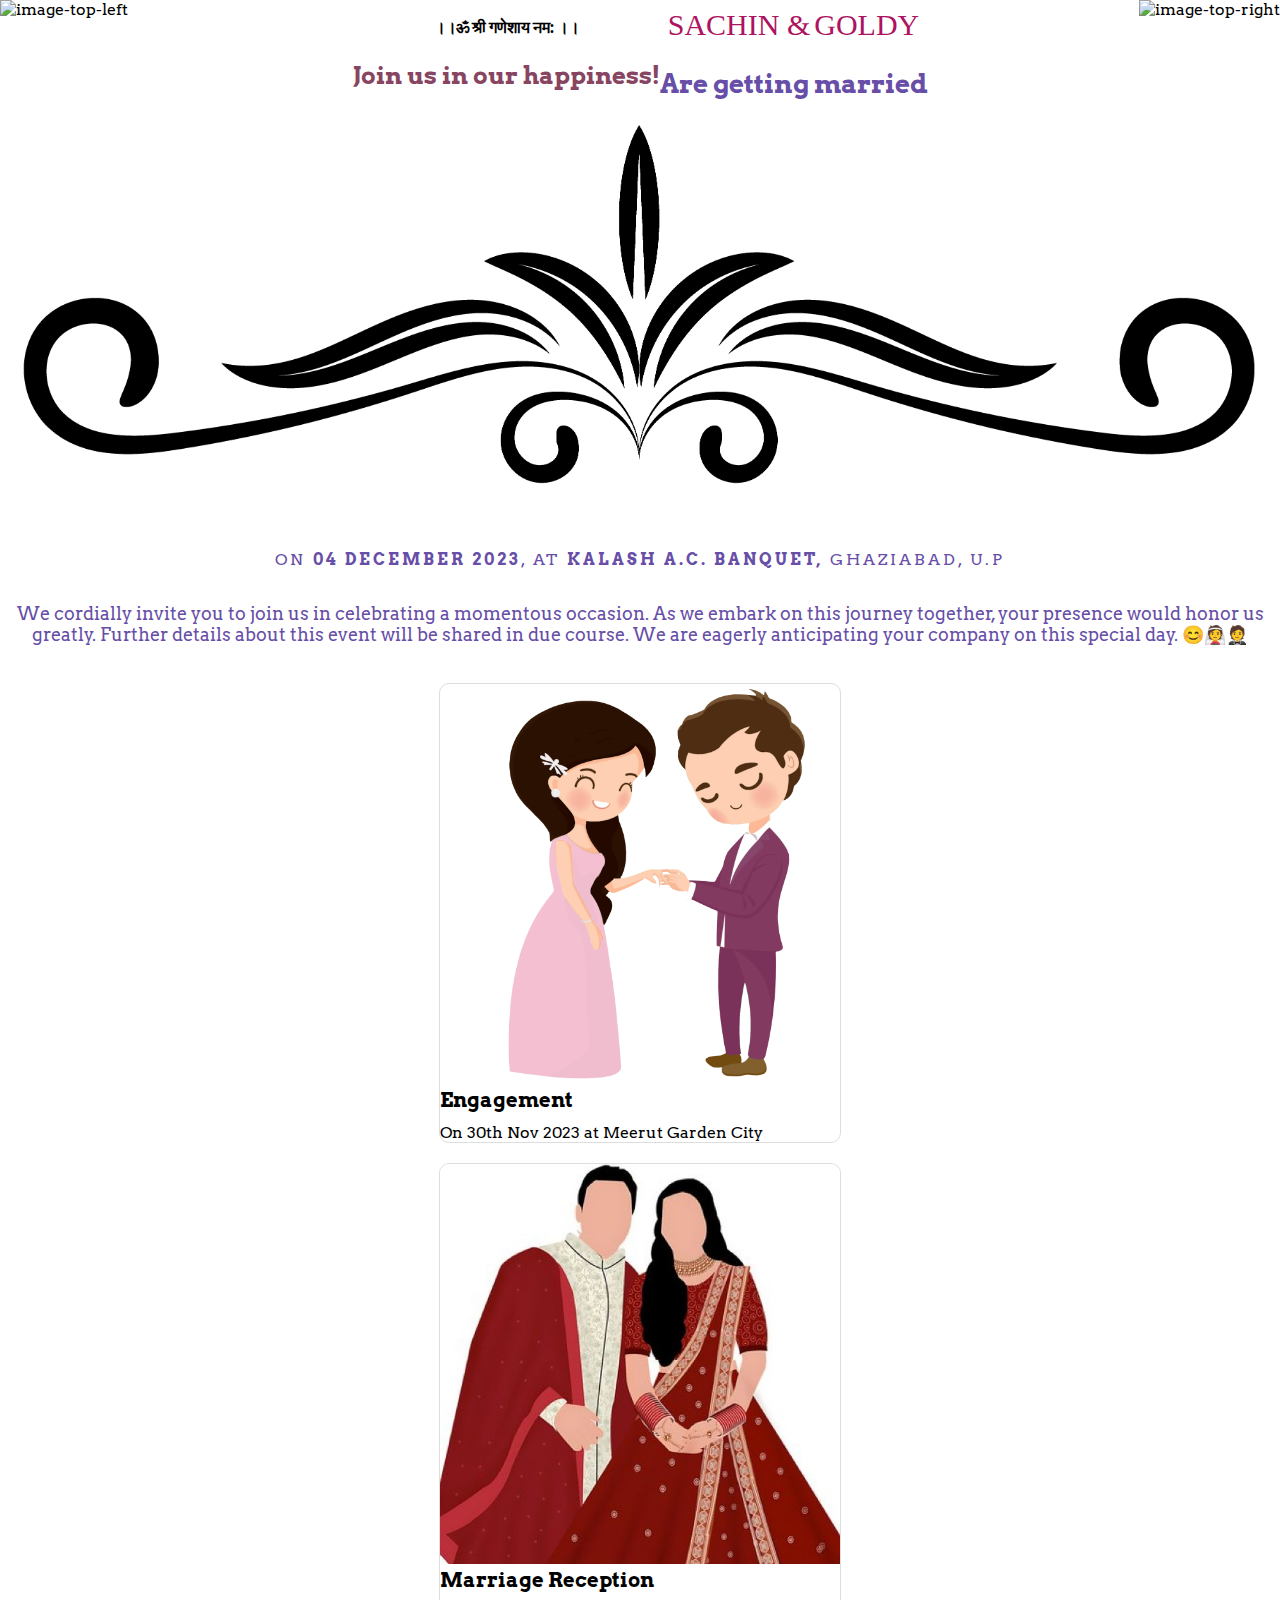
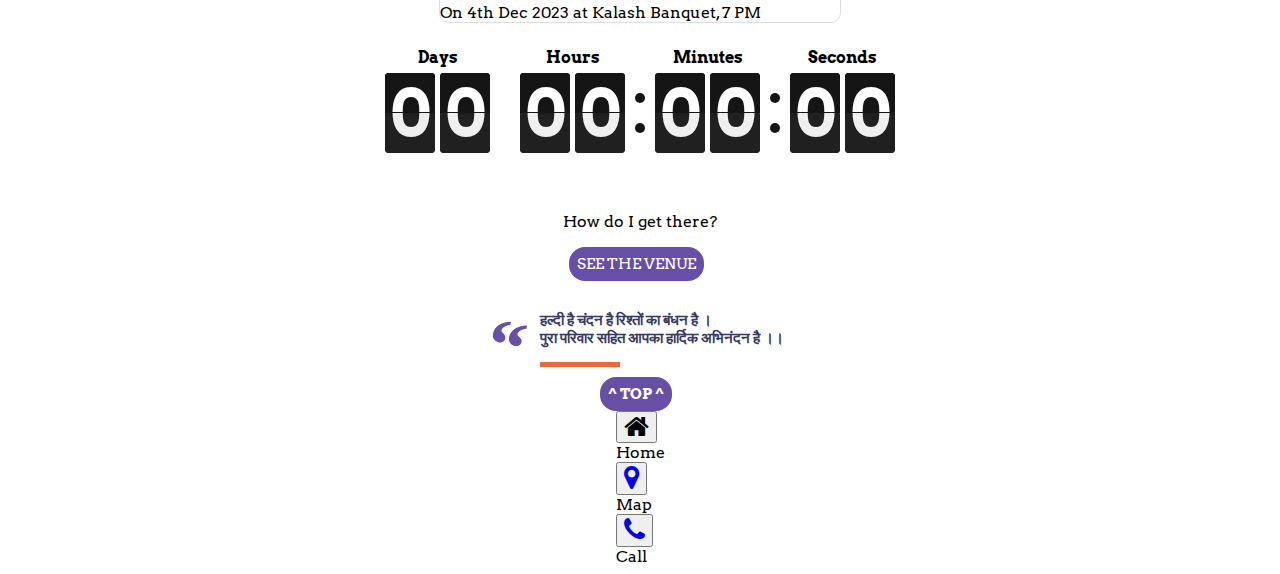
==== commit de900d65: "adding events" ====
--- a/index.html
+++ b/index.html
@@ -123,7 +123,35 @@
       </div>
     </div>
     <div>
+      <div class="flex flex-wrap justify-center">
+
+          <!-- Card 1 -->
+          <div class="event-card">
+              <img src="./assets/img/ring_ceremony.png" alt="Event Image" class="event-image">
+              <div class="p-4">
+                  <div class="event-name" contenteditable="true">Engagement</div>
+                  <div class="event-details" contenteditable="true">On 30th Nov 2023 at Meerut Garden City</div>
+                  <div class="shake" style="position: absolute; top: 50%; left: 50%; transform: translate(-50%, -50%); opacity: 0;">
+                      🎉
+                  </div>
+              </div>
+          </div>
       
+          <!-- Card 2 -->
+          <div class="event-card">
+              <img src="./assets/img/weddingCouple_ew.jpg" alt="Event Image" class="event-image">
+              <div class="p-4">
+                  <div class="event-name" contenteditable="true">Marriage Reception</div>
+                  <div class="event-details" contenteditable="true">On 4th Dec 2023 at Kalash Banquet, 7 PM</div>
+                  <div class="shake" style="position: absolute; top: 50%; left: 50%; transform: translate(-50%, -50%); opacity: 0;">
+                      🎉
+                  </div>
+              </div>
+          </div>
+      
+          <!-- Add more cards as needed -->
+      
+      </div>
     </div>
     <div class="timerBackground">
       <div id="flipdown" class="flipdown"></div>
--- a/css/style.css
+++ b/css/style.css
@@ -834,3 +834,47 @@
 	background-size: 100% 100%;
 	
 }
+
+/* card fligth */
+
+
+.event-card {
+	width: 100%;
+	max-width: 400px;
+	margin: 20px;
+	border: 1px solid #ddd;
+	border-radius: 10px;
+	transition: box-shadow 0.3s ease-in-out;
+	position: relative;
+	overflow: hidden;
+}
+
+.event-card:hover {
+	box-shadow: 0 0 20px rgba(103, 78, 167, 0.8);
+}
+
+.event-card:hover .shake {
+	animation: shake 0.3s ease-in-out;
+}
+
+@keyframes shake {
+	0%, 100% { transform: translateX(0); }
+	20%, 60% { transform: translateX(-10px); }
+	40%, 80% { transform: translateX(10px); }
+}
+
+.event-name {
+	font-size: 20px;
+	font-weight: bold;
+	margin-bottom: 10px;
+}
+
+.event-details {
+	font-size: 16px;
+}
+
+.event-image {
+	width: 100%;
+	height: 25rem; /* Adjust the height as needed */
+	object-fit: cover;
+}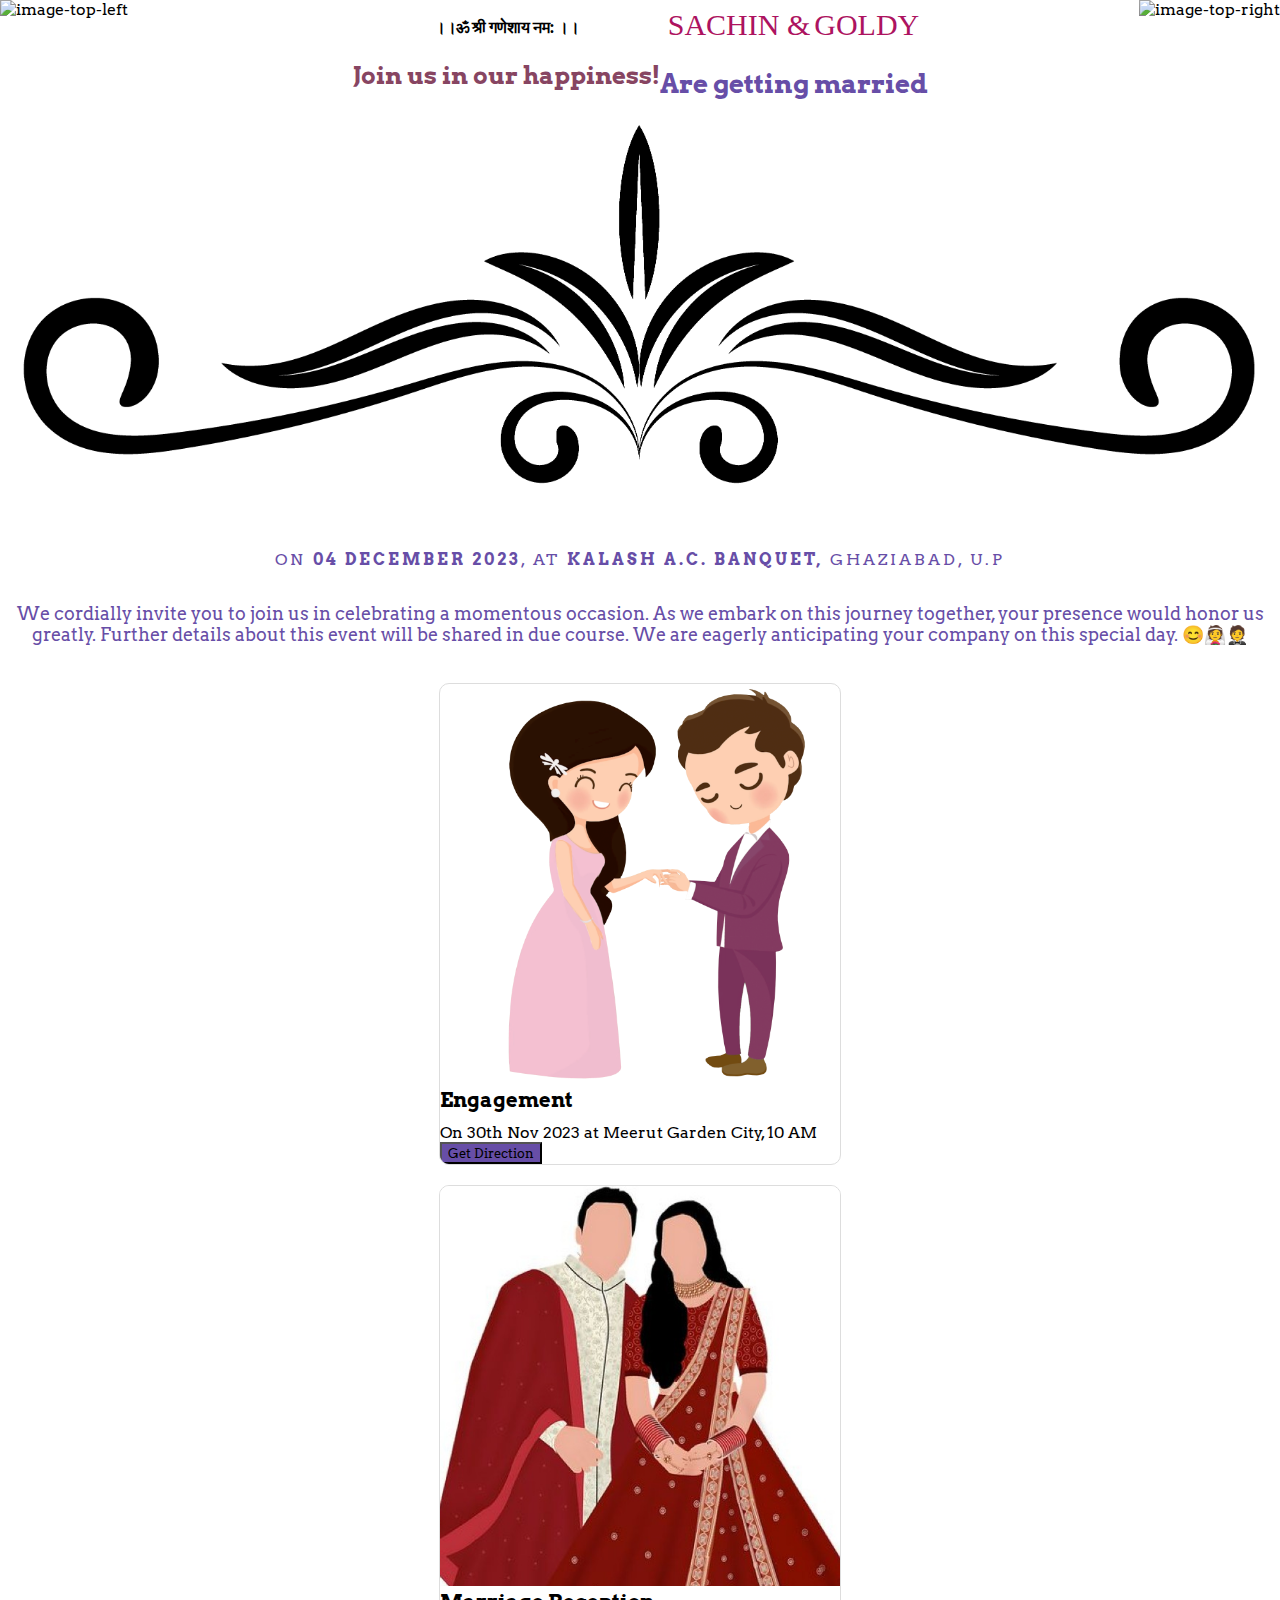
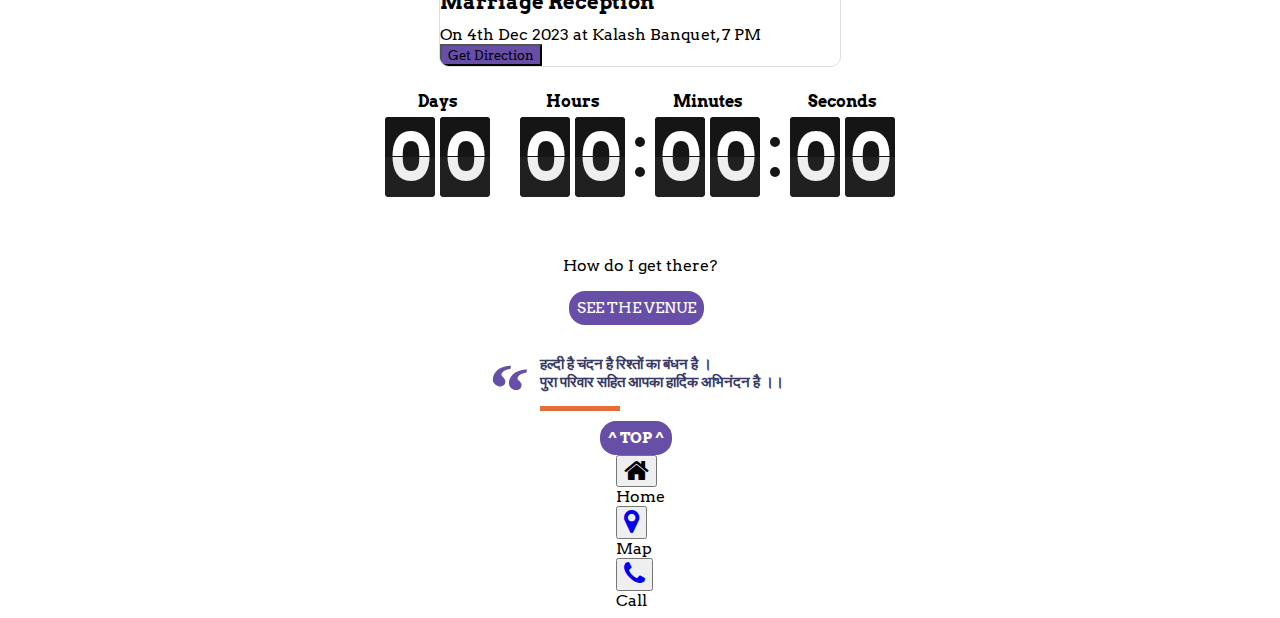
==== commit b919bc43: "adding address on engagment" ====
--- a/index.html
+++ b/index.html
@@ -130,9 +130,15 @@
               <img src="./assets/img/ring_ceremony.png" alt="Event Image" class="event-image">
               <div class="p-4">
                   <div class="event-name" contenteditable="true">Engagement</div>
-                  <div class="event-details" contenteditable="true">On 30th Nov 2023 at Meerut Garden City</div>
+                  <div class="event-details" contenteditable="true">On 30th Nov 2023 at Meerut Garden City, 10 AM</div>
+
                   <div class="shake" style="position: absolute; top: 50%; left: 50%; transform: translate(-50%, -50%); opacity: 0;">
                       🎉
+                  </div>
+                  <div class="flex justify-end">
+                    <a href="https://maps.app.goo.gl/G2aF5FRP7jNrpHNS6" target="_blank">
+                    <button style="background-color: #674ea7;" class="text-white px-4 py-2 rounded-md">Get Direction</button>
+                  </a>
                   </div>
               </div>
           </div>
@@ -145,6 +151,11 @@
                   <div class="event-details" contenteditable="true">On 4th Dec 2023 at Kalash Banquet, 7 PM</div>
                   <div class="shake" style="position: absolute; top: 50%; left: 50%; transform: translate(-50%, -50%); opacity: 0;">
                       🎉
+                  </div>
+                  <div class="flex justify-end">
+                    <a href="https://maps.app.goo.gl/2qTdGj4MZm2iUNPt8" target="_blank">
+                    <button style="background-color: #674ea7;" class="text-white px-4 py-2 rounded-md">Get Direction</button>
+                  </a>
                   </div>
               </div>
           </div>
